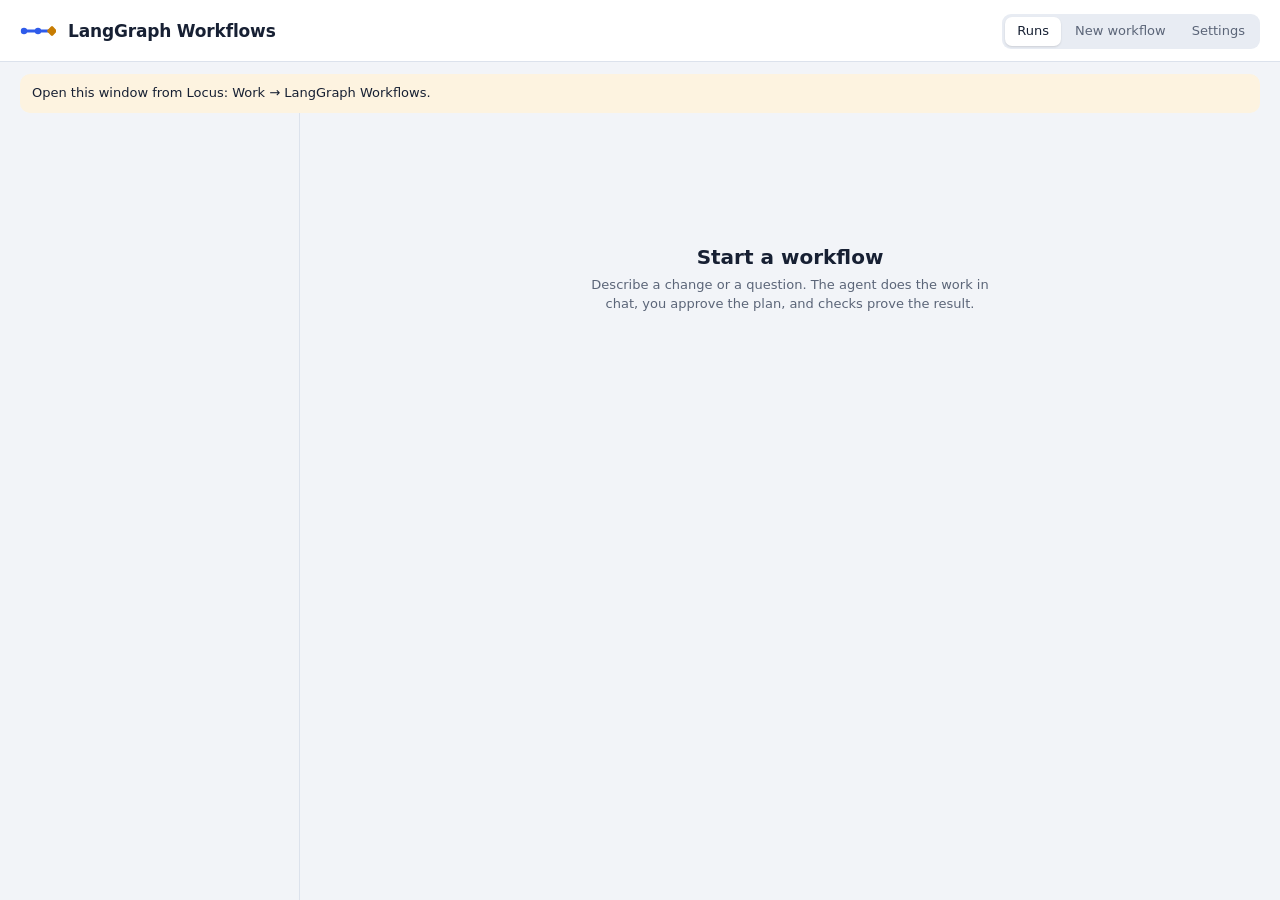
==== plugin/ui/index.html @ 200d40ca "Add the Locus workflows window and plugin settings (0.3.0) The plugin declares a window (locus.panel" ====
<!doctype html>
<html lang="en">
<head>
<meta charset="utf-8">
<meta name="viewport" content="width=device-width, initial-scale=1">
<title>LangGraph Workflows</title>
<link rel="stylesheet" href="app.css">
</head>
<body>
<header class="bar">
  <div class="brand">
    <svg class="mark" viewBox="0 0 36 20" aria-hidden="true">
      <path d="M3 10h30" class="mark-line"/>
      <circle cx="4" cy="10" r="3.2" class="mark-done"/>
      <circle cx="18" cy="10" r="3.2" class="mark-done"/>
      <rect x="28.2" y="6.2" width="7.6" height="7.6" rx="1.4" transform="rotate(45 32 10)" class="mark-you"/>
    </svg>
    <div>
      <h1>LangGraph Workflows</h1>
      <p id="project" class="subtle"></p>
    </div>
  </div>
  <nav class="tabs" role="tablist" aria-label="Sections">
    <button type="button" role="tab" id="tab-runs" aria-controls="view-runs" aria-selected="true">Runs<span id="needs-count" class="badge" hidden></span></button>
    <button type="button" role="tab" id="tab-new" aria-controls="view-new" aria-selected="false" tabindex="-1">New workflow</button>
    <button type="button" role="tab" id="tab-settings" aria-controls="view-settings" aria-selected="false" tabindex="-1">Settings</button>
  </nav>
</header>

<div id="offline" class="notice" hidden>Open this window from Locus: Work → LangGraph Workflows.</div>

<main>
  <section id="view-runs" class="view runs" role="tabpanel" aria-labelledby="tab-runs">
    <aside class="list" aria-label="Workflow runs">
      <div id="run-list"></div>
    </aside>
    <article id="run-detail" class="detail" tabindex="-1"></article>
  </section>

  <section id="view-new" class="view compose" role="tabpanel" aria-labelledby="tab-new" hidden>
    <form id="compose" class="compose-form" novalidate>
      <fieldset class="lines">
        <legend class="section-title">What should happen?</legend>
        <label class="line-card change">
          <input type="radio" name="workflow" value="verified_change" checked>
          <span class="line-glyph" aria-hidden="true"><i></i><i></i><b></b><i></i><i></i></span>
          <span class="line-name">Make a verified change</span>
          <span class="line-text">The agent plans, you approve, it edits files, and checks prove the result.</span>
        </label>
        <label class="line-card research">
          <input type="radio" name="workflow" value="research">
          <span class="line-glyph" aria-hidden="true"><i></i><i></i><i></i><b></b><i></i></span>
          <span class="line-name">Research a question</span>
          <span class="line-text">Read-only investigations, compared side by side, then one answer with sources.</span>
        </label>
      </fieldset>

      <div class="field">
        <label for="goal" class="section-title">Describe the goal</label>
        <textarea id="goal" rows="3" maxlength="4000" required></textarea>
        <p class="error" id="goal-error" hidden>Describe what you want done.</p>
      </div>

      <div class="field only-change">
        <p class="section-title" id="checks-title">Done when…</p>
        <p class="hint">Each check is verified on your files. The agent saying it's done never counts.</p>
        <div id="checks" aria-labelledby="checks-title"></div>
        <button type="button" class="quiet" id="add-check">Add a check</button>
      </div>

      <div class="field only-research">
        <p class="section-title" id="questions-title">Questions to investigate</p>
        <p class="hint">Independent questions run as separate read-only investigations. Leave empty to investigate the goal as one question.</p>
        <div id="questions" aria-labelledby="questions-title"></div>
        <button type="button" class="quiet" id="add-question">Add a question</button>
        <label class="inline-field" for="deliverable">Save the answer to a file (optional)
          <input id="deliverable" type="text" placeholder="notes/answer.md" autocomplete="off" spellcheck="false">
        </label>
      </div>

      <div class="field only-change">
        <details id="plan-box">
          <summary>I already have a plan</summary>
          <label for="plan" class="hint">One step per line. You'll still approve it before anything changes.</label>
          <textarea id="plan" rows="4" maxlength="4000"></textarea>
        </details>
        <label class="switch-row">
          <input type="checkbox" id="reviewer" role="switch">
          <span><strong>Add a review step</strong><span class="hint">After checks pass, the agent reviews the change against the plan.</span></span>
        </label>
      </div>

      <div class="field">
        <p class="section-title">What the agent will receive</p>
        <pre id="preview" class="preview" aria-live="polite"></pre>
      </div>

      <div class="actions">
        <button type="submit" class="primary" id="draft">Draft in chat</button>
        <p class="hint">Opens a new Locus chat with this request drafted. Review it, then press Send.</p>
      </div>
    </form>
  </section>

  <section id="view-settings" class="view settings" role="tabpanel" aria-labelledby="tab-settings" hidden>
    <form id="settings" class="settings-form" novalidate>
      <div id="settings-fields"><p class="subtle">Loading settings…</p></div>
      <div class="actions sticky">
        <button type="submit" class="primary" id="save-settings" disabled>Save settings</button>
        <button type="button" class="quiet" id="reset-settings">Reset to defaults</button>
        <p class="hint">Changes apply to workflows you start after saving.</p>
      </div>
    </form>
  </section>
</main>

<div id="toast" class="toast" role="status" aria-live="polite"></div>
<script src="app.js"></script>
</body>
</html>
---- plugin/ui/app.css ----
/* LangGraph Workflows — Locus plugin window.
   Local only: system faces (no network), strict CSP (no inline scripts). */

:root {
  --paper: #f2f4f8;
  --surface: #ffffff;
  --sunken: #e8ecf3;
  --ink: #172033;
  --muted: #5b6578;
  --hair: #dce2ec;
  --change: #2f5bea;
  --research: #0f8b8d;
  --you: #c77c02;
  --you-wash: #fdf3e0;
  --ok: #1b8f58;
  --stop: #cc3b3b;
  --stop-wash: #fbeaea;
  --radius: 10px;
  --display: ui-rounded, "SF Pro Rounded", -apple-system, BlinkMacSystemFont, system-ui, sans-serif;
  --text: -apple-system, BlinkMacSystemFont, "SF Pro Text", system-ui, sans-serif;
  --mono: ui-monospace, "SF Mono", SFMono-Regular, Menlo, monospace;
  color-scheme: light dark;
}

@media (prefers-color-scheme: dark) {
  :root {
    --paper: #0f131a;
    --surface: #171c25;
    --sunken: #11151d;
    --ink: #e7ecf5;
    --muted: #98a2b5;
    --hair: #283042;
    --change: #7090ff;
    --research: #35b7b9;
    --you: #f2b33d;
    --you-wash: #2d2412;
    --ok: #46c98b;
    --stop: #f07171;
    --stop-wash: #2c1718;
  }
}

* { box-sizing: border-box; }
html, body { height: 100%; }
body {
  margin: 0;
  background: var(--paper);
  color: var(--ink);
  font: 13px/1.45 var(--text);
  -webkit-font-smoothing: antialiased;
  display: flex;
  flex-direction: column;
}
button, input, textarea, select { font: inherit; color: inherit; }
:focus-visible { outline: 2px solid var(--change); outline-offset: 2px; border-radius: 6px; }
[hidden] { display: none !important; }

/* ---- top bar ------------------------------------------------------------ */
.bar {
  display: flex;
  align-items: center;
  justify-content: space-between;
  gap: 16px;
  padding: 14px 20px 12px;
  border-bottom: 1px solid var(--hair);
  background: var(--surface);
}
.brand { display: flex; align-items: center; gap: 12px; min-width: 0; }
.brand h1 { margin: 0; font: 600 17px/1.2 var(--display); letter-spacing: -0.01em; }
.brand p { margin: 1px 0 0; }
.mark { width: 36px; height: 20px; flex: none; }
.mark-line { stroke: var(--change); stroke-width: 3; stroke-linecap: round; }
.mark-done { fill: var(--change); }
.mark-you { fill: var(--you); }
.subtle { color: var(--muted); font-size: 12px; }

.tabs { display: flex; gap: 2px; padding: 3px; background: var(--sunken); border-radius: 9px; }
.tabs button {
  border: 0;
  background: transparent;
  padding: 5px 12px;
  border-radius: 7px;
  font-weight: 500;
  color: var(--muted);
  cursor: pointer;
  display: inline-flex;
  align-items: center;
  gap: 6px;
}
.tabs button[aria-selected="true"] { background: var(--surface); color: var(--ink); box-shadow: 0 1px 2px rgb(0 0 0 / 0.12); }
.badge {
  min-width: 18px;
  padding: 0 5px;
  border-radius: 9px;
  background: var(--you);
  color: #fff;
  font: 600 11px/18px var(--text);
  text-align: center;
}

.notice { margin: 12px 20px 0; padding: 10px 12px; border-radius: var(--radius); background: var(--you-wash); color: var(--ink); }

main { flex: 1; min-height: 0; display: flex; }
.view { flex: 1; min-height: 0; }

/* ---- runs --------------------------------------------------------------- */
.runs { display: grid; grid-template-columns: clamp(210px, 28vw, 300px) 1fr; }
.list { border-right: 1px solid var(--hair); overflow-y: auto; padding: 12px 10px 20px; }
.group-title {
  margin: 14px 8px 6px;
  font: 600 11px/1 var(--text);
  letter-spacing: 0.04em;
  text-transform: uppercase;
  color: var(--muted);
}
.group-title:first-child { margin-top: 2px; }
.run-item {
  display: grid;
  grid-template-columns: 4px 1fr auto;
  gap: 0 10px;
  width: 100%;
  padding: 9px 10px 9px 0;
  margin-bottom: 2px;
  border: 0;
  border-radius: 8px;
  background: transparent;
  text-align: left;
  cursor: pointer;
}
.run-item:hover { background: var(--sunken); }
.run-item[aria-current="true"] { background: var(--surface); box-shadow: 0 0 0 1px var(--hair), 0 1px 2px rgb(0 0 0 / 0.06); }
.run-item .rail { grid-row: span 2; border-radius: 0 3px 3px 0; background: var(--change); }
.run-item.research .rail { background: var(--research); }
.run-item .goal { font-weight: 500; overflow: hidden; text-overflow: ellipsis; white-space: nowrap; }
.run-item .meta { grid-column: 2; color: var(--muted); font-size: 11.5px; }
.run-item .state { grid-row: span 2; align-self: center; }

.dot-state { width: 9px; height: 9px; border-radius: 50%; background: var(--muted); display: inline-block; }
.dot-state.you { background: var(--you); transform: rotate(45deg); border-radius: 2px; }
.dot-state.ok { background: var(--ok); }
.dot-state.stop { background: var(--stop); }
.dot-state.work { background: var(--change); }

.empty-list { padding: 18px 10px; color: var(--muted); }

.detail { overflow-y: auto; padding: 24px 32px 40px; outline: none; }
.detail-empty { max-width: 420px; margin: 12vh auto 0; text-align: center; }
.detail-empty h2 { font: 600 20px/1.25 var(--display); margin: 0 0 6px; }
.detail-empty p { color: var(--muted); margin: 0 0 16px; }

.line-tag { display: inline-flex; align-items: center; gap: 6px; font: 600 11.5px/1 var(--text); color: var(--change); }
.line-tag::before { content: ""; width: 18px; height: 4px; border-radius: 2px; background: currentColor; }
.research .line-tag, .line-tag.research { color: var(--research); }
.detail h2.goal { margin: 8px 0 4px; font: 600 22px/1.25 var(--display); letter-spacing: -0.01em; overflow-wrap: anywhere; }
.detail .meta-line { color: var(--muted); font-size: 12px; display: flex; flex-wrap: wrap; gap: 4px 14px; }
.mono { font-family: var(--mono); font-size: 11.5px; }

.status {
  margin: 18px 0 8px;
  padding: 12px 14px;
  border-radius: var(--radius);
  background: var(--surface);
  border: 1px solid var(--hair);
  display: flex;
  gap: 10px;
  align-items: flex-start;
}
.status strong { display: block; }
.status p { margin: 2px 0 0; color: var(--muted); }
.status.you { background: var(--you-wash); border-color: transparent; }
.status.stop { background: var(--stop-wash); border-color: transparent; }
.status .dot-state { margin-top: 5px; flex: none; }

/* ---- the route: signature timeline -------------------------------------- */
.route {
  --line: var(--change);
  list-style: none;
  margin: 22px 0 26px;
  padding: 0;
  display: grid;
  grid-auto-flow: column;
  grid-auto-columns: minmax(0, 1fr);
}
.research .route, .route.research { --line: var(--research); }
.route li { position: relative; text-align: center; padding-top: 30px; }
.route li::before {
  content: "";
  position: absolute;
  top: 11px;
  right: 50%;
  width: 100%;
  height: 5px;
  background: repeating-linear-gradient(90deg, var(--hair) 0 6px, transparent 6px 10px);
}
.route li:first-child::before { display: none; }
.route li.done::before, .route li.current::before, .route li.stopped::before { background: var(--line); }
.route .stop-mark {
  position: absolute;
  top: 3px;
  left: 50%;
  width: 21px;
  height: 21px;
  margin-left: -10.5px;
  border-radius: 50%;
  background: var(--surface);
  border: 3px solid var(--hair);
  z-index: 1;
}
.route li.done .stop-mark { background: var(--line); border-color: var(--line); }
.route li.done .stop-mark::after {
  content: "";
  position: absolute;
  left: 4.5px;
  top: 1.5px;
  width: 5px;
  height: 9px;
  border: solid var(--surface);
  border-width: 0 2.5px 2.5px 0;
  transform: rotate(45deg);
}
.route li.current .stop-mark { border-color: var(--line); box-shadow: 0 0 0 4px color-mix(in srgb, var(--line) 22%, transparent); }
.route li.you .stop-mark { border-radius: 4px; transform: rotate(45deg); width: 19px; height: 19px; margin-left: -9.5px; top: 4px; }
.route li.you.current .stop-mark { border-color: var(--you); background: var(--you); box-shadow: 0 0 0 5px color-mix(in srgb, var(--you) 25%, transparent); }
.route li.stopped .stop-mark { background: var(--stop); border-color: var(--stop); }
.route li.skipped .stop-mark { width: 11px; height: 11px; margin-left: -5.5px; top: 8px; border-width: 2px; }
.route .stop-name { font-weight: 500; font-size: 12px; }
.route li.upcoming .stop-name, .route li.skipped .stop-name { color: var(--muted); font-weight: 400; }
.route li.skipped .stop-name { text-decoration: line-through; }
.route li.current .stop-name { font-weight: 650; }
@media (prefers-reduced-motion: no-preference) {
  .route li.current .stop-mark { animation: breathe 2.4s ease-in-out infinite; }
}
@keyframes breathe { 50% { box-shadow: 0 0 0 8px color-mix(in srgb, var(--line) 8%, transparent); } }

/* ---- cards --------------------------------------------------------------- */
.card { margin: 14px 0; padding: 16px 18px; background: var(--surface); border: 1px solid var(--hair); border-radius: var(--radius); }
.card.you { border-color: color-mix(in srgb, var(--you) 55%, var(--hair)); box-shadow: 0 0 0 3px color-mix(in srgb, var(--you) 12%, transparent); }
.card h3 { margin: 0 0 4px; font: 600 15px/1.3 var(--display); }
.card > p { margin: 0 0 10px; color: var(--muted); }
.card ol, .card ul { margin: 8px 0 12px; padding-left: 22px; }
.card li { margin: 3px 0; overflow-wrap: anywhere; }
.row { display: flex; flex-wrap: wrap; gap: 8px; align-items: center; }
.split { display: grid; grid-template-columns: 1fr 1fr; gap: 0 14px; }
.split > .card { margin-top: 0; }

.check-row { display: grid; grid-template-columns: 20px 1fr auto; gap: 2px 8px; padding: 7px 0; border-top: 1px solid var(--hair); }
.check-row:first-of-type { border-top: 0; }
.check-row .what { overflow-wrap: anywhere; }
.check-row .how { grid-column: 2; color: var(--muted); }
.check-row .label { font-size: 11.5px; font-weight: 600; }
.glyph { width: 18px; height: 18px; border-radius: 50%; display: inline-grid; place-items: center; font: 700 11px/1 var(--text); color: #fff; background: var(--muted); }
.glyph.ok { background: var(--ok); }
.glyph.stop { background: var(--stop); }
.glyph.you { background: var(--you); border-radius: 4px; }
.label.ok { color: var(--ok); }
.label.stop { color: var(--stop); }
.label.you { color: var(--you); }

.job { padding: 8px 0; border-top: 1px solid var(--hair); }
.job:first-of-type { border-top: 0; }
.job .kind { font-weight: 600; }
.job p { margin: 2px 0 0; color: var(--muted); overflow-wrap: anywhere; }

.activity { list-style: none; padding: 0; margin: 4px 0 0; }
.activity li { position: relative; padding: 4px 0 4px 16px; color: var(--muted); }
.activity li::before { content: ""; position: absolute; left: 3px; top: 11px; width: 6px; height: 6px; border-radius: 50%; background: var(--hair); }
.activity li.strong { color: var(--ink); }

/* ---- buttons ------------------------------------------------------------- */
button.primary, button.secondary, button.quiet, button.danger {
  border-radius: 7px;
  padding: 6px 14px;
  font-weight: 550;
  cursor: pointer;
  border: 1px solid transparent;
}
button.primary { background: var(--change); color: #fff; }
button.primary:hover { filter: brightness(1.07); }
button.secondary { background: var(--surface); border-color: var(--hair); }
button.secondary:hover { background: var(--sunken); }
button.quiet { background: transparent; color: var(--change); padding-left: 2px; padding-right: 2px; }
button.quiet:hover { text-decoration: underline; }
button.danger { background: transparent; color: var(--stop); border-color: color-mix(in srgb, var(--stop) 40%, transparent); }
button.danger:hover { background: var(--stop-wash); }
button:disabled { opacity: 0.45; cursor: default; filter: none; }
.you-btn { background: var(--you) !important; color: #1b1203 !important; }

/* ---- compose -------------------------------------------------------------- */
.compose, .settings { overflow-y: auto; }
.compose-form, .settings-form { max-width: 760px; margin: 0 auto; padding: 26px 32px 0; }
.section-title { display: block; margin: 0 0 6px; font: 600 15px/1.3 var(--display); }
.field { margin: 0 0 24px; }
.hint { margin: 2px 0 8px; color: var(--muted); font-size: 12px; font-weight: 400; display: block; }
.error { color: var(--stop); margin: 4px 0 0; font-size: 12px; }
fieldset { border: 0; margin: 0 0 24px; padding: 0; }
.lines { display: grid; grid-template-columns: 1fr 1fr; gap: 12px; }
.lines legend { grid-column: 1 / -1; }
.line-card {
  position: relative;
  display: grid;
  gap: 4px;
  padding: 14px 16px 16px;
  background: var(--surface);
  border: 1px solid var(--hair);
  border-radius: var(--radius);
  cursor: pointer;
  --line: var(--change);
}
.line-card.research { --line: var(--research); }
.line-card:has(input:checked) { border-color: var(--line); box-shadow: 0 0 0 3px color-mix(in srgb, var(--line) 16%, transparent); }
.line-card:has(input:focus-visible) { outline: 2px solid var(--line); outline-offset: 2px; }
.line-card input { position: absolute; opacity: 0; pointer-events: none; }
.line-name { font: 600 14px/1.3 var(--display); }
.line-text { color: var(--muted); font-size: 12px; }
.line-glyph { display: flex; align-items: center; height: 14px; margin-bottom: 6px; background: linear-gradient(var(--line), var(--line)) center / 100% 3px no-repeat; width: 120px; justify-content: space-between; }
.line-glyph i, .line-glyph b { width: 9px; height: 9px; border-radius: 50%; background: var(--surface); border: 2.5px solid var(--line); box-sizing: content-box; }
.line-glyph b { border-radius: 2px; transform: rotate(45deg); border-color: var(--you); background: var(--you); }

textarea, input[type="text"], input[type="number"], select {
  width: 100%;
  padding: 7px 9px;
  border-radius: 7px;
  border: 1px solid var(--hair);
  background: var(--surface);
  resize: vertical;
}
textarea:focus, input:focus, select:focus { outline: 2px solid var(--change); outline-offset: 0; border-color: transparent; }
.check-builder { display: grid; grid-template-columns: 170px 1fr 1fr 28px; gap: 6px; align-items: start; margin-bottom: 6px; }
.check-builder .remove, .question-row .remove {
  width: 28px; height: 32px; border: 0; background: transparent; color: var(--muted); cursor: pointer; border-radius: 6px; font-size: 16px;
}
.check-builder .remove:hover, .question-row .remove:hover { background: var(--sunken); color: var(--stop); }
.question-row { display: grid; grid-template-columns: 1fr 28px; gap: 6px; margin-bottom: 6px; }
.inline-field { display: block; margin-top: 12px; color: var(--muted); font-size: 12px; }
.inline-field input { margin-top: 4px; font-family: var(--mono); font-size: 12px; }
details summary { cursor: pointer; font-weight: 500; margin-bottom: 8px; }
.switch-row { display: flex; gap: 10px; align-items: flex-start; margin-top: 14px; cursor: pointer; }
.switch-row input, .setting input[type="checkbox"] {
  appearance: none;
  flex: none;
  width: 34px; height: 20px;
  border-radius: 10px;
  background: var(--hair);
  position: relative;
  margin: 1px 0 0;
  cursor: pointer;
  transition: background 0.15s;
}
.switch-row input::after, .setting input[type="checkbox"]::after {
  content: ""; position: absolute; top: 2px; left: 2px; width: 16px; height: 16px; border-radius: 50%; background: #fff; box-shadow: 0 1px 2px rgb(0 0 0 / 0.25); transition: transform 0.15s;
}
.switch-row input:checked, .setting input[type="checkbox"]:checked { background: var(--ok); }
.switch-row input:checked::after, .setting input[type="checkbox"]:checked::after { transform: translateX(14px); }
@media (prefers-reduced-motion: reduce) { * { transition: none !important; animation: none !important; } }
.preview {
  margin: 0;
  padding: 12px 14px;
  border-radius: var(--radius);
  background: var(--sunken);
  font: 11.5px/1.5 var(--mono);
  white-space: pre-wrap;
  overflow-wrap: anywhere;
  max-height: 220px;
  overflow: auto;
}
.actions { display: flex; flex-wrap: wrap; align-items: center; gap: 10px 14px; padding: 4px 0 28px; }
.actions .hint { margin: 0; }
.actions.sticky { position: sticky; bottom: 0; background: linear-gradient(transparent, var(--paper) 30%); padding-top: 18px; }

/* ---- settings ------------------------------------------------------------- */
.settings-group { margin: 0 0 22px; }
.setting { display: grid; grid-template-columns: 1fr auto; gap: 2px 18px; align-items: center; padding: 12px 16px; background: var(--surface); border: 1px solid var(--hair); border-top-width: 0; }
.setting:first-of-type { border-top-width: 1px; border-radius: var(--radius) var(--radius) 0 0; }
.setting:last-of-type { border-radius: 0 0 var(--radius) var(--radius); }
.setting:only-of-type { border-radius: var(--radius); }
.setting .name { font-weight: 550; }
.setting .desc { grid-column: 1; color: var(--muted); font-size: 12px; }
.setting .control { grid-row: 1 / span 2; grid-column: 2; }
.stepper { display: inline-flex; align-items: center; border: 1px solid var(--hair); border-radius: 7px; overflow: hidden; }
.stepper button { width: 28px; height: 26px; border: 0; background: var(--sunken); cursor: pointer; font-size: 15px; }
.stepper button:disabled { opacity: 0.35; cursor: default; }
.stepper output { min-width: 38px; text-align: center; font-variant-numeric: tabular-nums; font-weight: 600; }

.toast {
  position: fixed; left: 50%; bottom: 18px; transform: translate(-50%, 20px);
  padding: 8px 14px; border-radius: 8px; background: var(--ink); color: var(--paper);
  font-weight: 500; opacity: 0; pointer-events: none; transition: opacity 0.2s, transform 0.2s; max-width: 80vw;
}
.toast.show { opacity: 1; transform: translate(-50%, 0); }
.toast.bad { background: var(--stop); color: #fff; }

/* Locus panel windows are at least 760px wide; stacking is for smaller hosts. */
@media (max-width: 700px) {
  .runs { grid-template-columns: 1fr; grid-template-rows: auto 1fr; }
  .list { border-right: 0; border-bottom: 1px solid var(--hair); max-height: 34vh; }
}
@media (max-width: 820px) {
  .split, .lines { grid-template-columns: 1fr; }
  .check-builder { grid-template-columns: 1fr 28px; }
  .check-builder > :not(.remove):not(select) { grid-column: 1; }
  .detail, .compose-form, .settings-form { padding-left: 18px; padding-right: 18px; }
  .route .stop-name { font-size: 10.5px; }
}
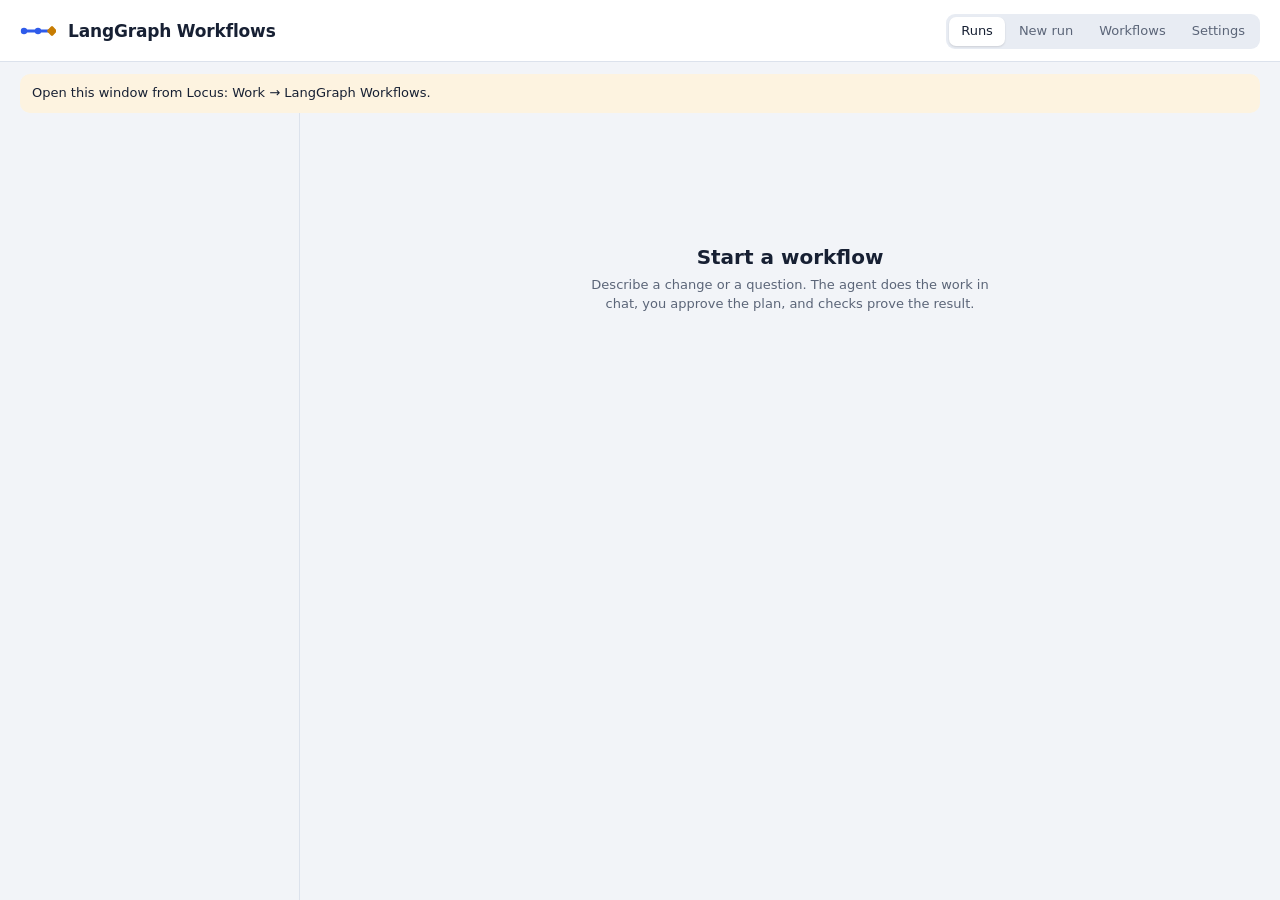
==== commit 76bb9a3d: "Draw workflows and hand their steps to Locus agents (0.4.0) Users can now draw their own workflow gr" ====
--- a/plugin/ui/index.html
+++ b/plugin/ui/index.html
@@ -22,7 +22,8 @@
   </div>
   <nav class="tabs" role="tablist" aria-label="Sections">
     <button type="button" role="tab" id="tab-runs" aria-controls="view-runs" aria-selected="true">Runs<span id="needs-count" class="badge" hidden></span></button>
-    <button type="button" role="tab" id="tab-new" aria-controls="view-new" aria-selected="false" tabindex="-1">New workflow</button>
+    <button type="button" role="tab" id="tab-new" aria-controls="view-new" aria-selected="false" tabindex="-1">New run</button>
+    <button type="button" role="tab" id="tab-workflows" aria-controls="view-workflows" aria-selected="false" tabindex="-1">Workflows</button>
     <button type="button" role="tab" id="tab-settings" aria-controls="view-settings" aria-selected="false" tabindex="-1">Settings</button>
   </nav>
 </header>
@@ -53,7 +54,19 @@
           <span class="line-name">Research a question</span>
           <span class="line-text">Read-only investigations, compared side by side, then one answer with sources.</span>
         </label>
+        <label class="line-card custom" id="custom-card">
+          <input type="radio" name="workflow" value="custom">
+          <span class="line-glyph" aria-hidden="true"><i></i><b></b><i></i><b></b><i></i></span>
+          <span class="line-name">A workflow you drew</span>
+          <span class="line-text">Your own steps and agents, from the Workflows tab.</span>
+        </label>
       </fieldset>
+
+      <div class="field only-custom">
+        <label for="definition" class="section-title">Which workflow?</label>
+        <select id="definition"></select>
+        <p class="hint" id="definition-agents"></p>
+      </div>
 
       <div class="field">
         <label for="goal" class="section-title">Describe the goal</label>
@@ -61,7 +74,7 @@
         <p class="error" id="goal-error" hidden>Describe what you want done.</p>
       </div>
 
-      <div class="field only-change">
+      <div class="field only-change only-custom">
         <p class="section-title" id="checks-title">Done when…</p>
         <p class="hint">Each check is verified on your files. The agent saying it's done never counts.</p>
         <div id="checks" aria-labelledby="checks-title"></div>
@@ -96,10 +109,24 @@
       </div>
 
       <div class="actions">
+        <button type="button" class="primary only-custom" id="start-here">Start run</button>
         <button type="submit" class="primary" id="draft">Draft in chat</button>
-        <p class="hint">Opens a new Locus chat with this request drafted. Review it, then press Send.</p>
+        <p class="hint" id="actions-hint">Opens a new Locus chat with this request drafted. Review it, then press Send.</p>
       </div>
     </form>
+  </section>
+
+  <section id="view-workflows" class="view workflows" role="tabpanel" aria-labelledby="tab-workflows" hidden>
+    <div id="wf-toolbar" class="wf-toolbar"></div>
+    <div id="wf-problems" class="wf-problems" role="alert" hidden></div>
+    <div class="wf-body">
+      <nav id="wf-palette" class="wf-palette" aria-label="Add a step"></nav>
+      <div class="wf-stage">
+        <div id="wf-canvas" class="wf-canvas"><div id="wf-board" class="wf-board"></div></div>
+        <div id="wf-legend" class="wf-legend" aria-label="Agents in this workflow"></div>
+      </div>
+      <aside id="wf-inspector" class="wf-inspector" aria-label="Selected step"></aside>
+    </div>
   </section>
 
   <section id="view-settings" class="view settings" role="tabpanel" aria-labelledby="tab-settings" hidden>
@@ -116,5 +143,6 @@
 
 <div id="toast" class="toast" role="status" aria-live="polite"></div>
 <script src="app.js"></script>
+<script src="editor.js"></script>
 </body>
 </html>
--- a/plugin/ui/app.css
+++ b/plugin/ui/app.css
@@ -10,6 +10,8 @@
   --hair: #dce2ec;
   --change: #2f5bea;
   --research: #0f8b8d;
+  --custom: #7a4fd6;
+  --line-0: #2f5bea; --line-1: #0f8b8d; --line-2: #b0418a; --line-3: #d2691e; --line-4: #4f8a1f; --line-5: #7a4fd6;
   --you: #c77c02;
   --you-wash: #fdf3e0;
   --ok: #1b8f58;
@@ -32,6 +34,8 @@
     --hair: #283042;
     --change: #7090ff;
     --research: #35b7b9;
+    --custom: #a88bff;
+    --line-0: #7090ff; --line-1: #35b7b9; --line-2: #e070b5; --line-3: #f09a4a; --line-4: #86c24f; --line-5: #a88bff;
     --you: #f2b33d;
     --you-wash: #2d2412;
     --ok: #46c98b;
@@ -131,6 +135,7 @@
 .run-item[aria-current="true"] { background: var(--surface); box-shadow: 0 0 0 1px var(--hair), 0 1px 2px rgb(0 0 0 / 0.06); }
 .run-item .rail { grid-row: span 2; border-radius: 0 3px 3px 0; background: var(--change); }
 .run-item.research .rail { background: var(--research); }
+.run-item.custom .rail { background: var(--custom); }
 .run-item .goal { font-weight: 500; overflow: hidden; text-overflow: ellipsis; white-space: nowrap; }
 .run-item .meta { grid-column: 2; color: var(--muted); font-size: 11.5px; }
 .run-item .state { grid-row: span 2; align-self: center; }
@@ -151,6 +156,7 @@
 .line-tag { display: inline-flex; align-items: center; gap: 6px; font: 600 11.5px/1 var(--text); color: var(--change); }
 .line-tag::before { content: ""; width: 18px; height: 4px; border-radius: 2px; background: currentColor; }
 .research .line-tag, .line-tag.research { color: var(--research); }
+.line-tag.custom { color: var(--custom); }
 .detail h2.goal { margin: 8px 0 4px; font: 600 22px/1.25 var(--display); letter-spacing: -0.01em; overflow-wrap: anywhere; }
 .detail .meta-line { color: var(--muted); font-size: 12px; display: flex; flex-wrap: wrap; gap: 4px 14px; }
 .mono { font-family: var(--mono); font-size: 11.5px; }
@@ -182,6 +188,7 @@
   grid-auto-columns: minmax(0, 1fr);
 }
 .research .route, .route.research { --line: var(--research); }
+.route.custom { --line: var(--custom); }
 .route li { position: relative; text-align: center; padding-top: 30px; }
 .route li::before {
   content: "";
@@ -293,7 +300,7 @@
 .hint { margin: 2px 0 8px; color: var(--muted); font-size: 12px; font-weight: 400; display: block; }
 .error { color: var(--stop); margin: 4px 0 0; font-size: 12px; }
 fieldset { border: 0; margin: 0 0 24px; padding: 0; }
-.lines { display: grid; grid-template-columns: 1fr 1fr; gap: 12px; }
+.lines { display: grid; grid-template-columns: repeat(auto-fit, minmax(190px, 1fr)); gap: 12px; }
 .lines legend { grid-column: 1 / -1; }
 .line-card {
   position: relative;
@@ -307,6 +314,7 @@
   --line: var(--change);
 }
 .line-card.research { --line: var(--research); }
+.line-card.custom { --line: var(--custom); }
 .line-card:has(input:checked) { border-color: var(--line); box-shadow: 0 0 0 3px color-mix(in srgb, var(--line) 16%, transparent); }
 .line-card:has(input:focus-visible) { outline: 2px solid var(--line); outline-offset: 2px; }
 .line-card input { position: absolute; opacity: 0; pointer-events: none; }
@@ -401,3 +409,118 @@
   .detail, .compose-form, .settings-form { padding-left: 18px; padding-right: 18px; }
   .route .stop-name { font-size: 10.5px; }
 }
+
+/* ---- runs: hand-offs and results ----------------------------------------- */
+.pre { white-space: pre-wrap; overflow-wrap: anywhere; }
+.results { padding-left: 20px; }
+.results p { margin: 2px 0 8px; color: var(--muted); white-space: pre-wrap; overflow-wrap: anywhere; }
+.agent-tag {
+  display: inline-flex; align-items: center; gap: 5px; padding: 1px 8px 1px 6px; border-radius: 999px;
+  font-size: 11.5px; font-weight: 600; color: var(--agent, var(--muted));
+  background: color-mix(in srgb, var(--agent, var(--muted)) 14%, transparent);
+}
+.agent-tag::before { content: ""; width: 7px; height: 7px; border-radius: 50%; background: currentColor; }
+.line-0 { --agent: var(--line-0); } .line-1 { --agent: var(--line-1); } .line-2 { --agent: var(--line-2); }
+.line-3 { --agent: var(--line-3); } .line-4 { --agent: var(--line-4); } .line-5 { --agent: var(--line-5); }
+#definition { max-width: 420px; }
+
+/* ---- workflow editor: a transit map you draw ------------------------------- */
+.workflows { display: flex; flex-direction: column; min-height: 0; }
+.wf-toolbar {
+  display: flex; flex-wrap: wrap; align-items: center; gap: 8px; padding: 10px 16px;
+  background: var(--surface); border-bottom: 1px solid var(--hair);
+}
+.wf-toolbar select { width: auto; max-width: 220px; }
+.wf-toolbar .wf-title { width: 230px; font-weight: 600; }
+.wf-toolbar .agent-select { max-width: 250px; }
+.wf-spacer { flex: 1; }
+.unsaved { font-size: 11.5px; font-weight: 600; color: var(--you); }
+.confirm { display: inline-flex; gap: 6px; align-items: center; }
+.wf-problems { padding: 8px 16px; background: var(--stop-wash); color: var(--stop); }
+.wf-problems p { margin: 2px 0; }
+.wf-body { flex: 1; min-height: 0; display: grid; grid-template-columns: 112px minmax(0, 1fr) 272px; }
+.wf-body.picking { grid-template-columns: minmax(0, 1fr); }
+.wf-palette { display: flex; flex-direction: column; gap: 4px; padding: 12px 8px; border-right: 1px solid var(--hair); background: var(--surface); overflow-y: auto; }
+.wf-add {
+  display: flex; align-items: center; gap: 8px; padding: 7px 8px; border: 1px solid transparent; border-radius: 8px;
+  background: transparent; cursor: pointer; text-align: left; font-size: 12px; line-height: 1.2;
+}
+.wf-add:hover { background: var(--sunken); border-color: var(--hair); }
+.wf-stage { position: relative; min-width: 0; min-height: 0; }
+.wf-canvas { position: absolute; inset: 0; overflow: auto; }
+.wf-board {
+  position: relative; min-width: 100%; min-height: 100%;
+  background-image: radial-gradient(color-mix(in srgb, var(--muted) 38%, transparent) 1px, transparent 1.2px);
+  background-size: 20px 20px;
+}
+.wf-edges { position: absolute; left: 0; top: 0; pointer-events: none; overflow: visible; }
+.wf-edge { fill: none; stroke: color-mix(in srgb, var(--ink) 55%, transparent); stroke-width: 2.5; stroke-linecap: round; }
+.wf-edge.on-failed, .wf-edge.on-declined { stroke: var(--stop); stroke-dasharray: 6 5; }
+.wf-edge.on-needs_review { stroke: var(--you); stroke-dasharray: 6 5; }
+.wf-edge.selected { stroke: var(--custom); stroke-width: 4; }
+.wf-edge.pending { stroke: var(--custom); stroke-dasharray: 4 4; }
+.wf-hit { fill: none; stroke: transparent; stroke-width: 14; pointer-events: stroke; cursor: pointer; }
+.wf-node {
+  position: absolute; width: 186px; padding: 8px 10px 8px 12px; border-radius: 12px;
+  background: var(--surface); border: 1px solid var(--hair); border-left: 5px solid var(--hair);
+  box-shadow: 0 1px 2px rgb(0 0 0 / 0.08), 0 4px 14px rgb(0 0 0 / 0.05);
+  cursor: grab; user-select: none; touch-action: none;
+}
+.wf-node.t-task { border-left-color: var(--agent, var(--muted)); }
+.wf-node.t-start, .wf-node.t-end, .wf-node.t-split, .wf-node.t-join { width: 112px; border-left-color: var(--ink); }
+.wf-node.t-split, .wf-node.t-join { border-left-color: var(--custom); }
+.wf-node.t-approval { border-left-color: var(--you); }
+.wf-node.t-check { border-left-color: var(--ok); }
+.wf-node.selected { box-shadow: 0 0 0 2px var(--custom), 0 6px 18px rgb(0 0 0 / 0.12); }
+.wf-node:focus-visible { outline: 2px solid var(--custom); outline-offset: 2px; }
+.wf-head { display: flex; align-items: center; gap: 7px; }
+.wf-name { font: 600 12.5px/1.25 var(--display); overflow-wrap: anywhere; }
+.wf-sub { display: flex; flex-wrap: wrap; gap: 4px; margin-top: 6px; }
+.chip { font-size: 10.5px; font-weight: 600; padding: 1px 7px; border-radius: 999px; background: var(--sunken); color: var(--muted); }
+.chip.agent { color: var(--agent, var(--muted)); background: color-mix(in srgb, var(--agent, var(--muted)) 14%, transparent); }
+.chip.edits { color: var(--you); background: var(--you-wash); }
+.wf-loops { position: absolute; top: -9px; right: 8px; font: 700 10.5px/1 var(--mono); padding: 3px 5px; border-radius: 6px; background: var(--ink); color: var(--surface); }
+.wf-ports { display: flex; flex-direction: column; align-items: flex-end; gap: 1px; margin-top: 6px; margin-right: -16px; }
+.wf-port { display: inline-flex; align-items: center; gap: 6px; font-size: 10.5px; color: var(--muted); cursor: crosshair; padding: 1px 0; }
+.wf-port i { width: 11px; height: 11px; border-radius: 50%; border: 2.5px solid color-mix(in srgb, var(--ink) 55%, transparent); background: var(--surface); }
+.wf-port.failed i, .wf-port.declined i { border-color: var(--stop); }
+.wf-port.needs_review i { border-color: var(--you); }
+.wf-port:hover i { background: var(--custom); border-color: var(--custom); }
+.wf-glyph { flex: none; width: 13px; height: 13px; border-radius: 50%; border: 3px solid var(--agent, var(--muted)); background: var(--surface); }
+.t-start .wf-glyph { border-color: var(--ink); background: var(--ink); }
+.t-end .wf-glyph { border: 4px double var(--ink); width: 15px; height: 15px; }
+.t-approval .wf-glyph { border-radius: 2px; transform: rotate(45deg) scale(0.85); border-color: var(--you); background: var(--you); }
+.t-check .wf-glyph { border-color: var(--ok); background: var(--ok); }
+.t-split .wf-glyph, .t-join .wf-glyph { border-radius: 3px; border-color: var(--custom); background: linear-gradient(90deg, var(--custom) 0 35%, transparent 35% 65%, var(--custom) 65%); }
+.wf-add.t-task .wf-glyph { border-color: var(--change); }
+.wf-legend { position: absolute; left: 12px; bottom: 12px; display: flex; flex-wrap: wrap; gap: 6px; max-width: calc(100% - 24px); pointer-events: none; }
+.legend-item {
+  display: inline-flex; align-items: center; gap: 6px; padding: 4px 10px 4px 8px; border-radius: 999px;
+  background: var(--surface); border: 1px solid var(--hair); font-size: 11.5px; font-weight: 600; box-shadow: 0 1px 2px rgb(0 0 0 / 0.08);
+}
+.legend-item i { width: 18px; height: 4px; border-radius: 2px; background: var(--agent, var(--muted)); }
+.legend-item small { font-weight: 400; color: var(--muted); }
+.wf-inspector { overflow-y: auto; padding: 16px; border-left: 1px solid var(--hair); background: var(--surface); }
+.wf-inspector h3 { margin: 0 0 10px; font: 600 15px/1.3 var(--display); }
+.wf-inspector h4 { margin: 18px 0 6px; font: 600 12.5px/1.3 var(--display); }
+.wf-kind { margin: 0; font: 700 10.5px/1 var(--text); letter-spacing: 0.06em; text-transform: uppercase; color: var(--custom); }
+.wf-inspector > .hint { margin-bottom: 12px; }
+.wf-field { display: grid; gap: 4px; margin: 0 0 12px; }
+.wf-label { font-weight: 600; font-size: 12px; }
+.warn { margin: -4px 0 12px; padding: 6px 8px; border-radius: 7px; background: var(--you-wash); font-size: 12px; }
+.seg { display: inline-flex; padding: 2px; border-radius: 8px; background: var(--sunken); width: max-content; }
+.seg button { border: 0; background: transparent; padding: 4px 10px; border-radius: 6px; cursor: pointer; font-size: 12px; color: var(--muted); }
+.seg button[aria-checked="true"] { background: var(--surface); color: var(--ink); box-shadow: 0 1px 2px rgb(0 0 0 / 0.12); }
+.check-line { display: flex; gap: 8px; align-items: center; margin: 4px 0; font-size: 12.5px; }
+.wf-templates { max-width: 680px; margin: 48px auto; padding: 0 20px; }
+.wf-templates h2 { margin: 0 0 4px; font: 600 20px/1.25 var(--display); }
+.wf-template-grid { display: grid; grid-template-columns: repeat(auto-fit, minmax(200px, 1fr)); gap: 10px; margin: 14px 0; }
+.wf-template {
+  display: grid; gap: 4px; text-align: left; padding: 14px; border-radius: var(--radius); cursor: pointer;
+  background: var(--surface); border: 1px solid var(--hair);
+}
+.wf-template:hover { border-color: var(--custom); box-shadow: 0 0 0 3px color-mix(in srgb, var(--custom) 14%, transparent); }
+.wf-template span { color: var(--muted); font-size: 12px; }
+@media (max-width: 900px) {
+  .wf-body { grid-template-columns: 96px minmax(0, 1fr) 240px; }
+}
